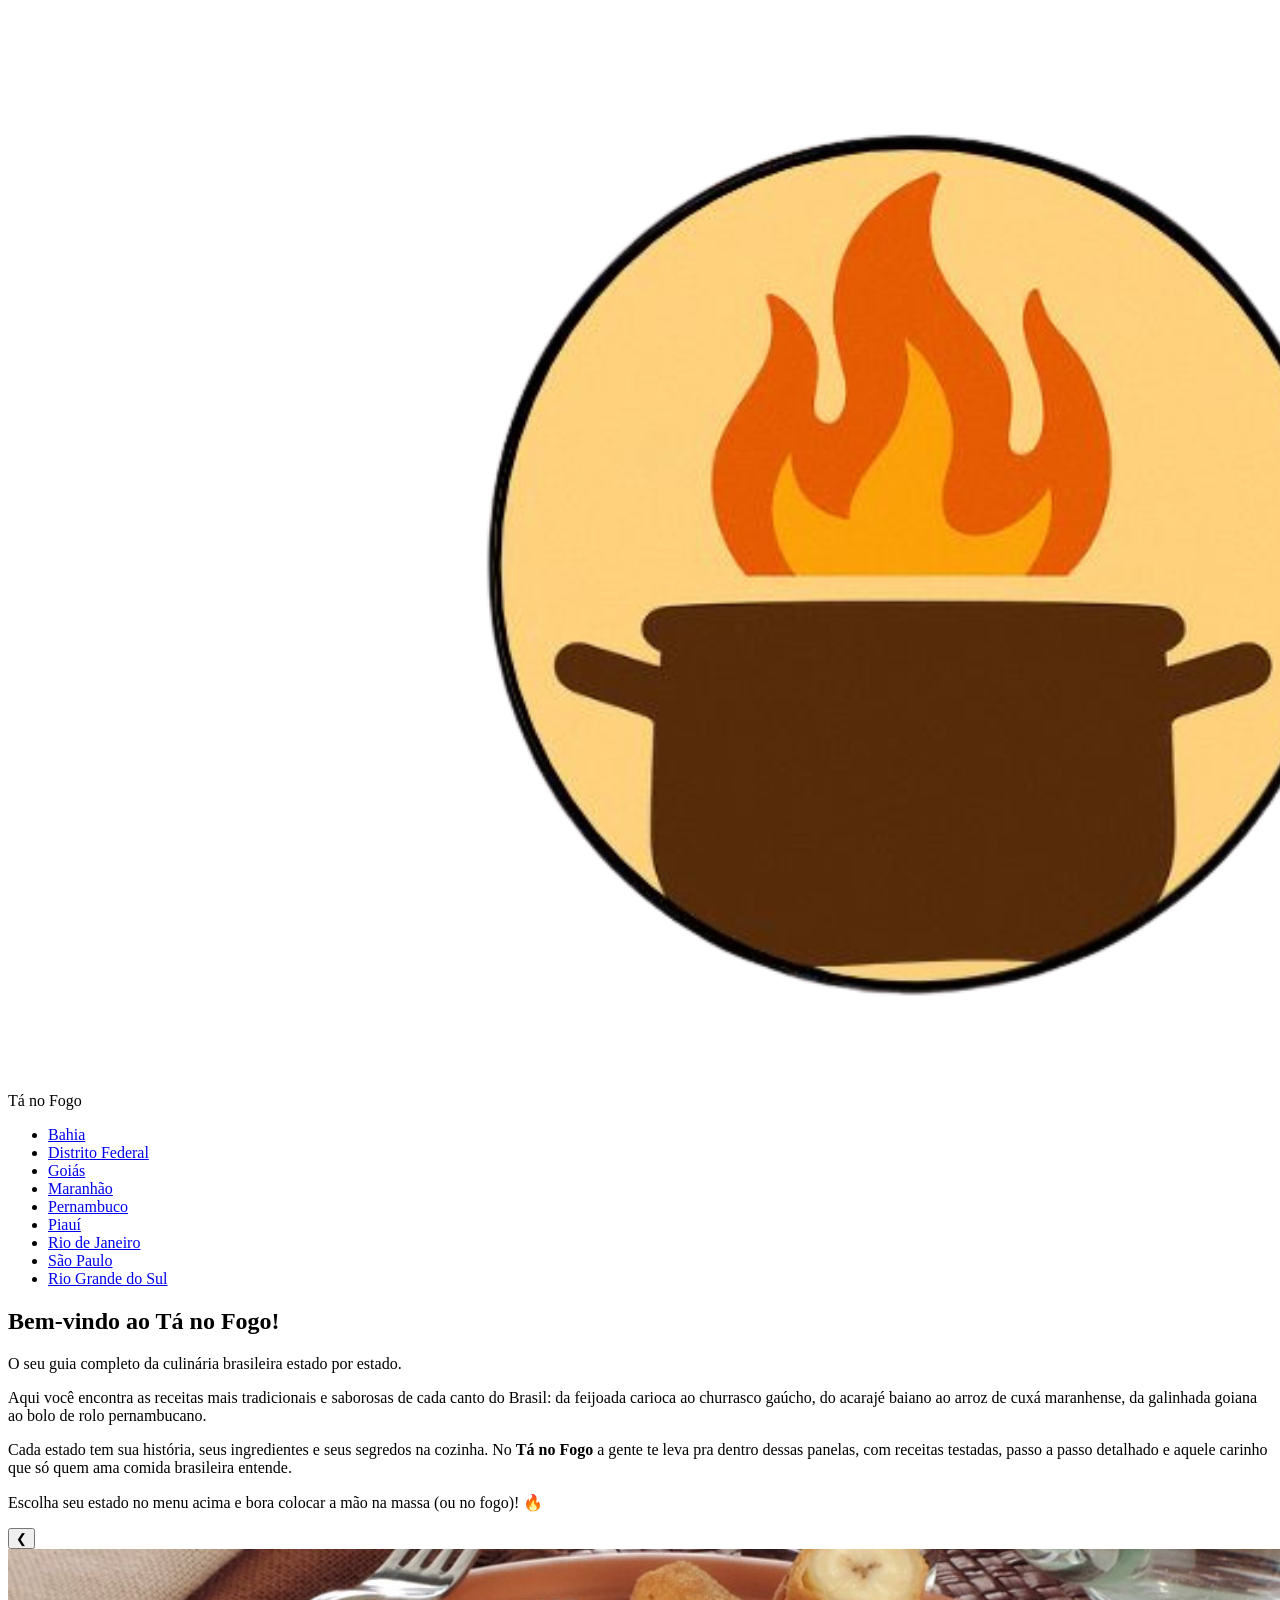
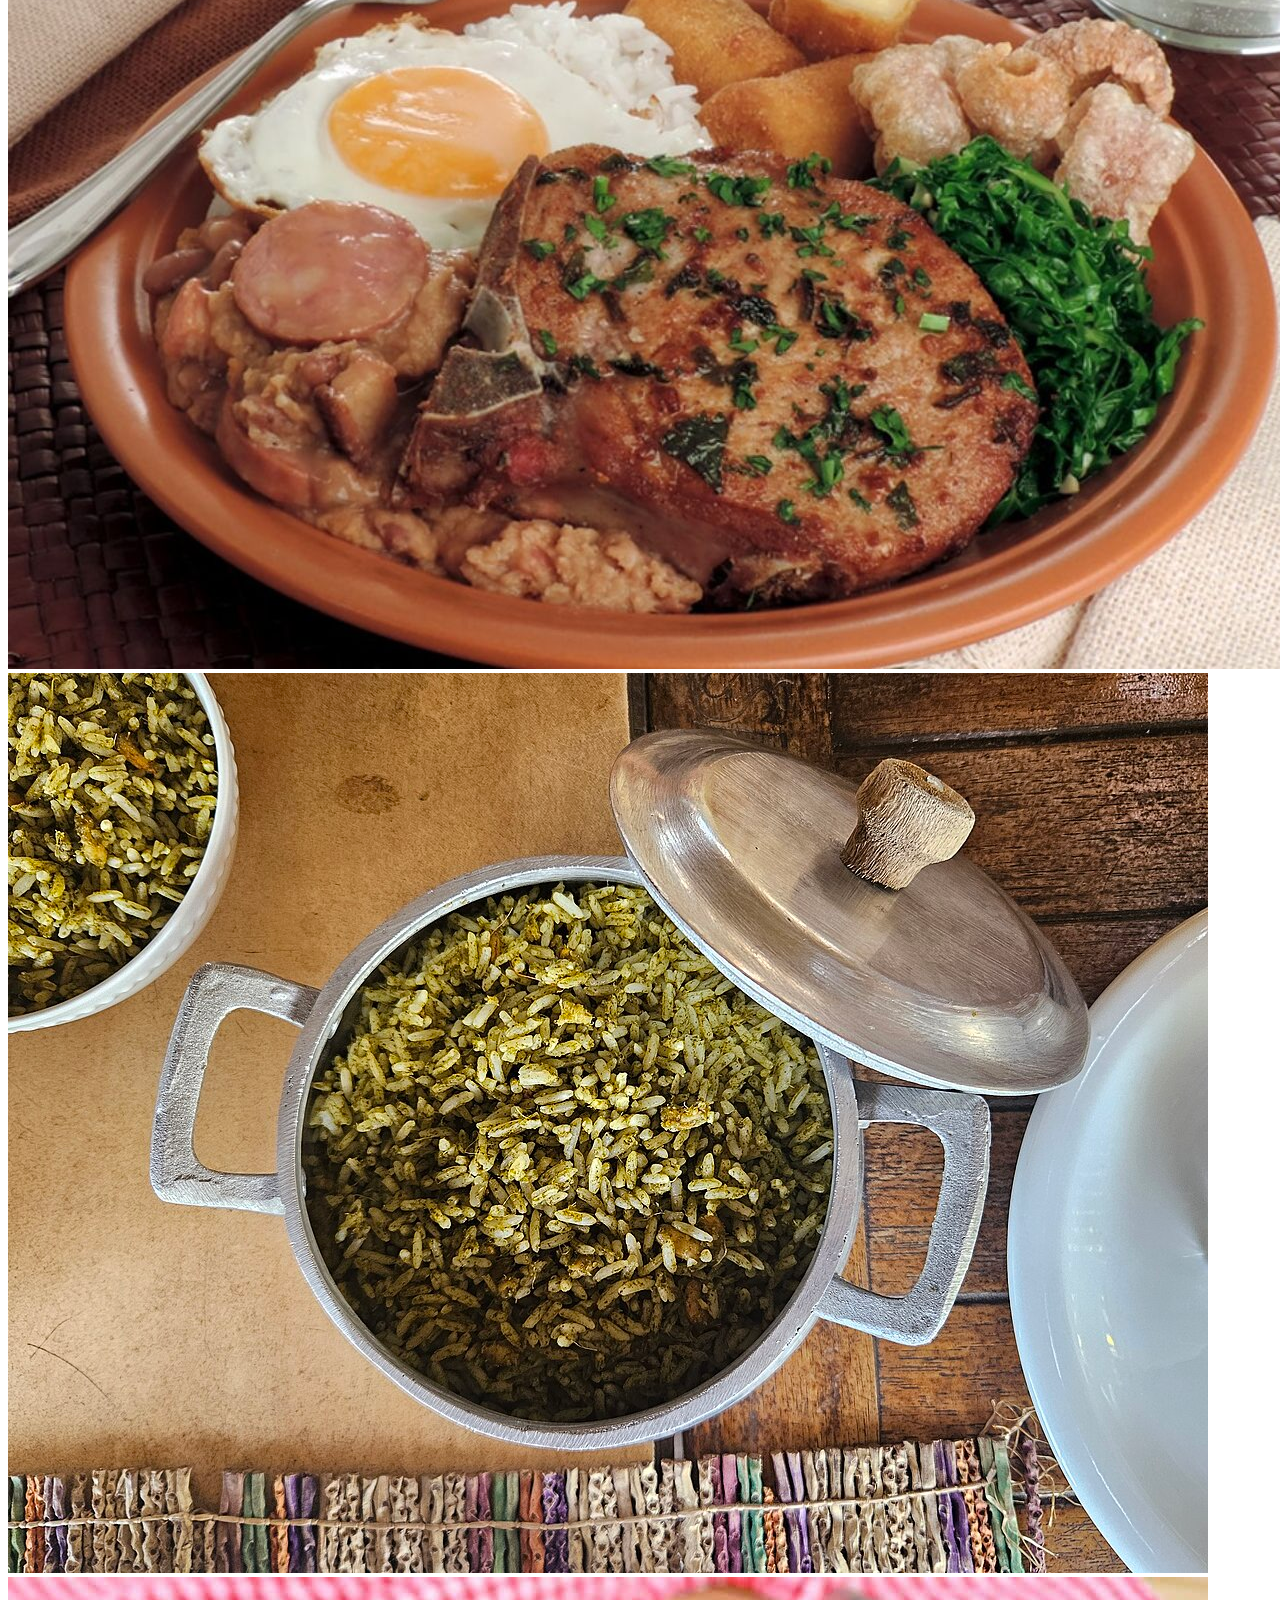
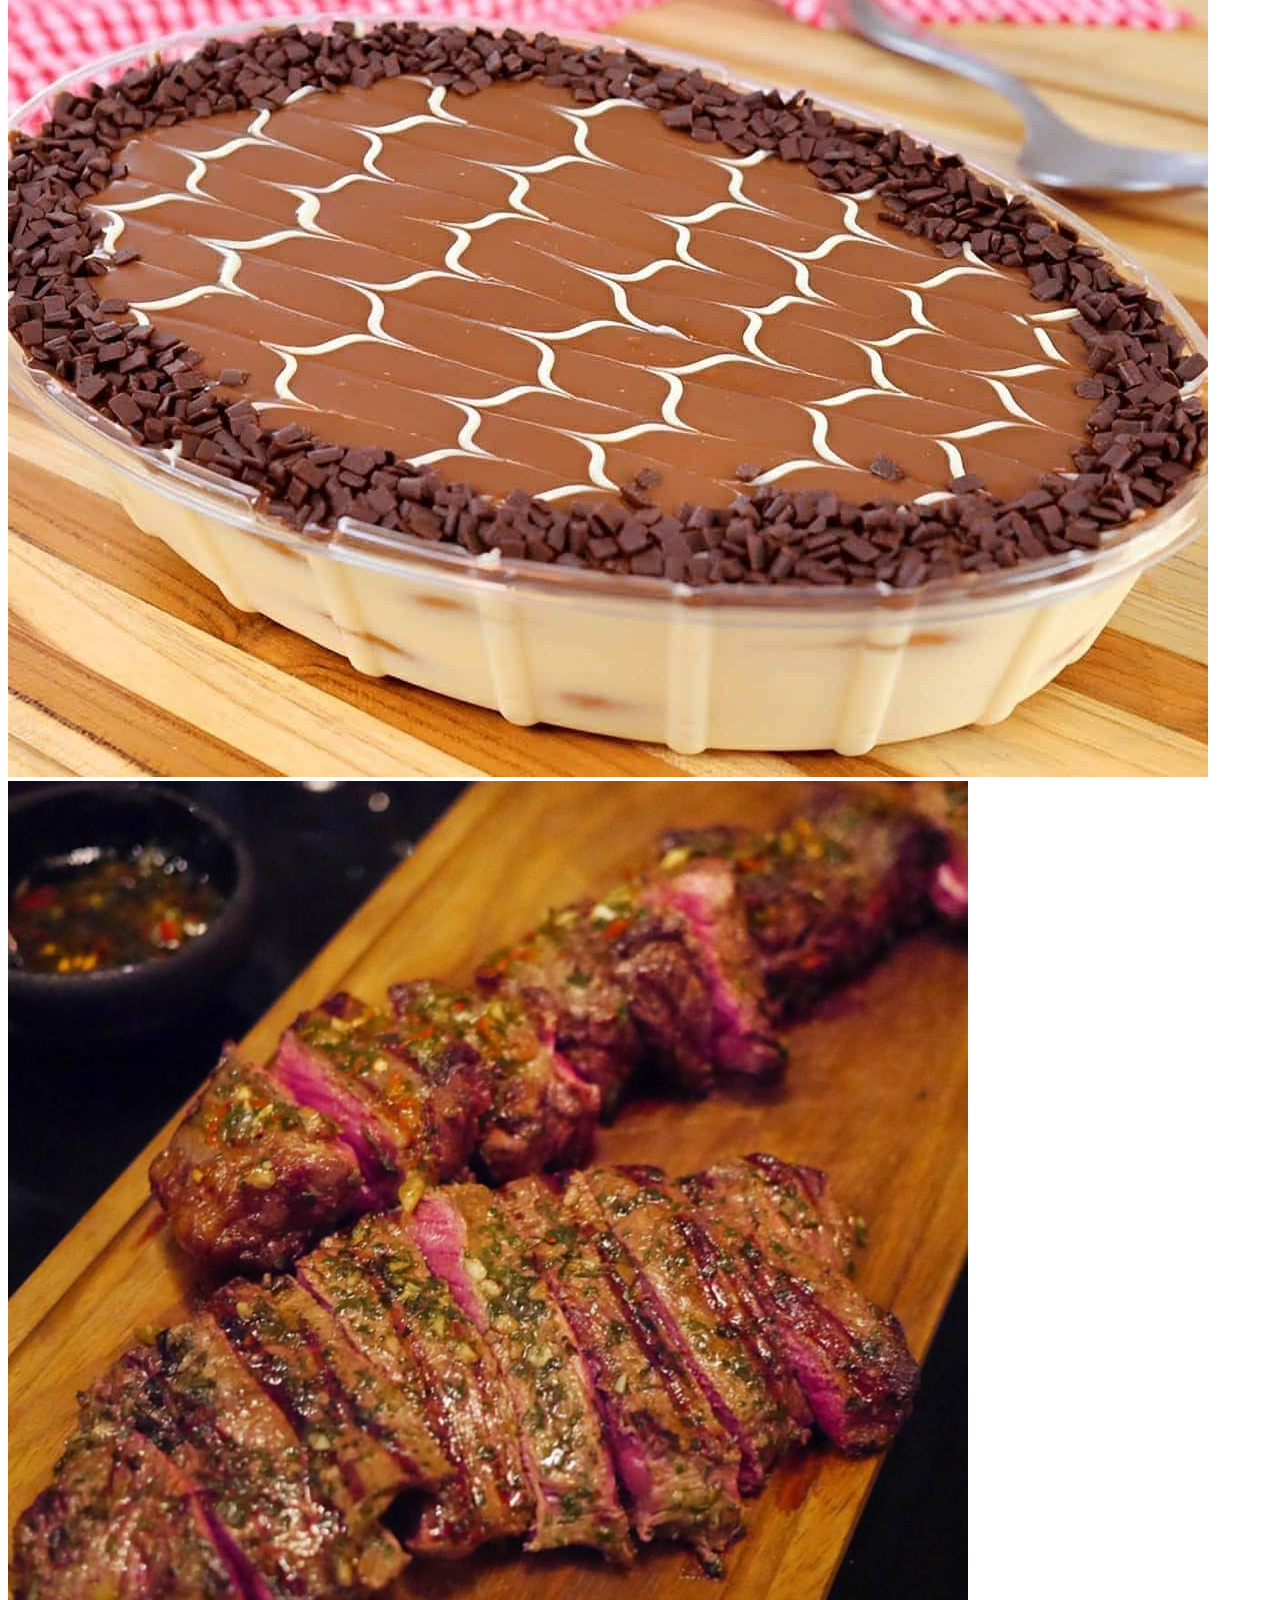
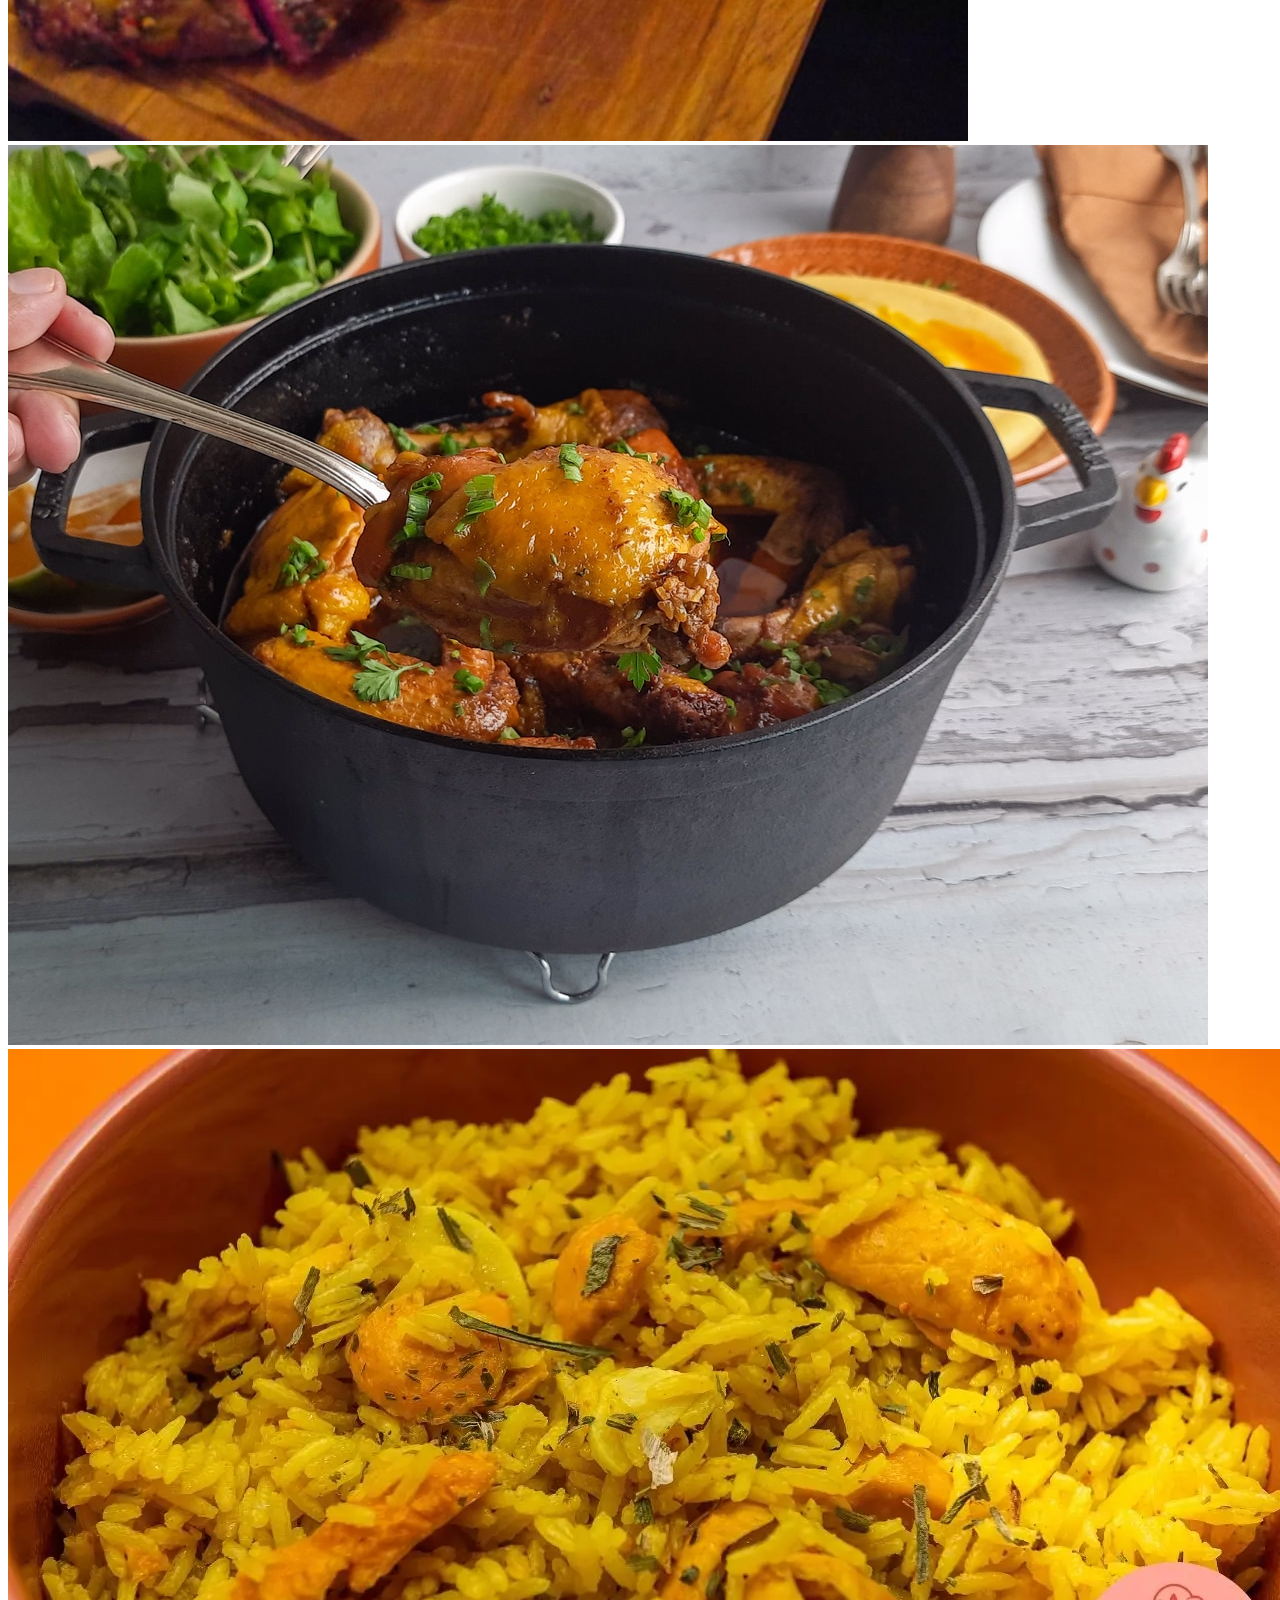
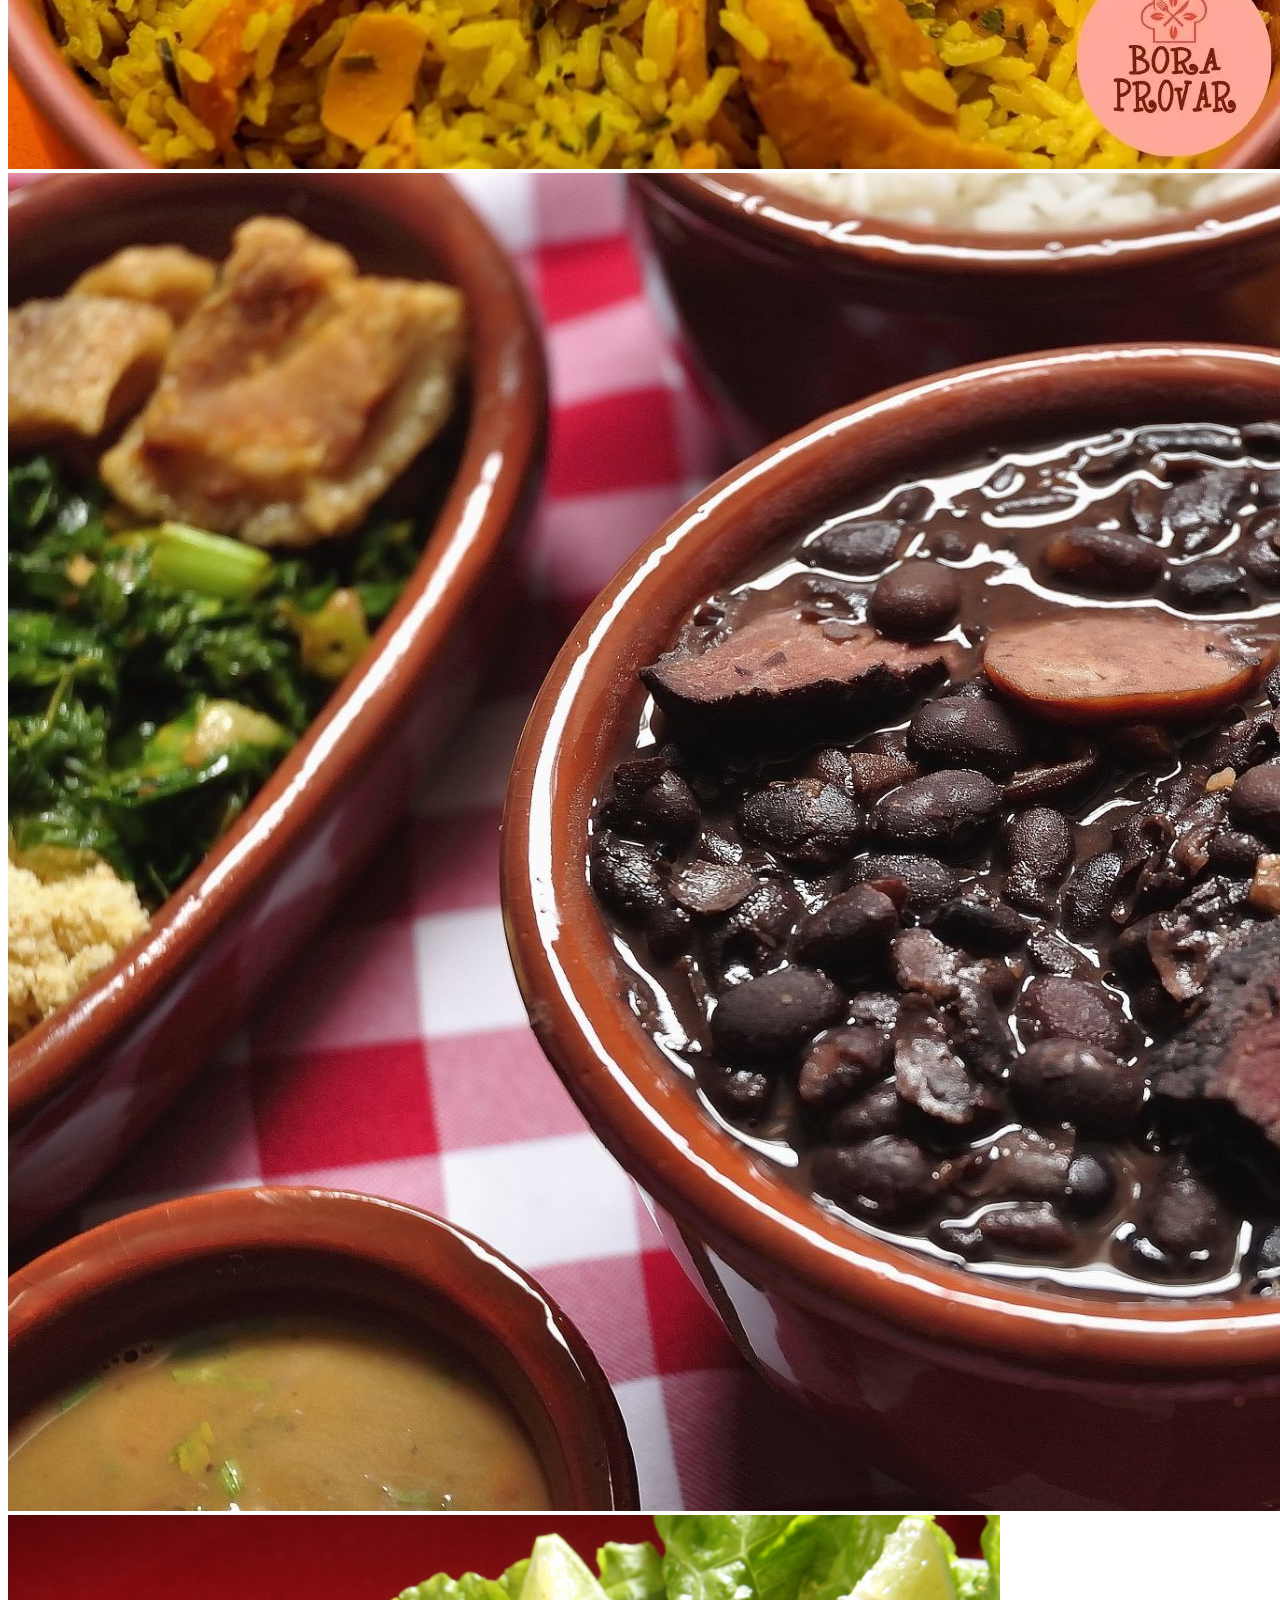
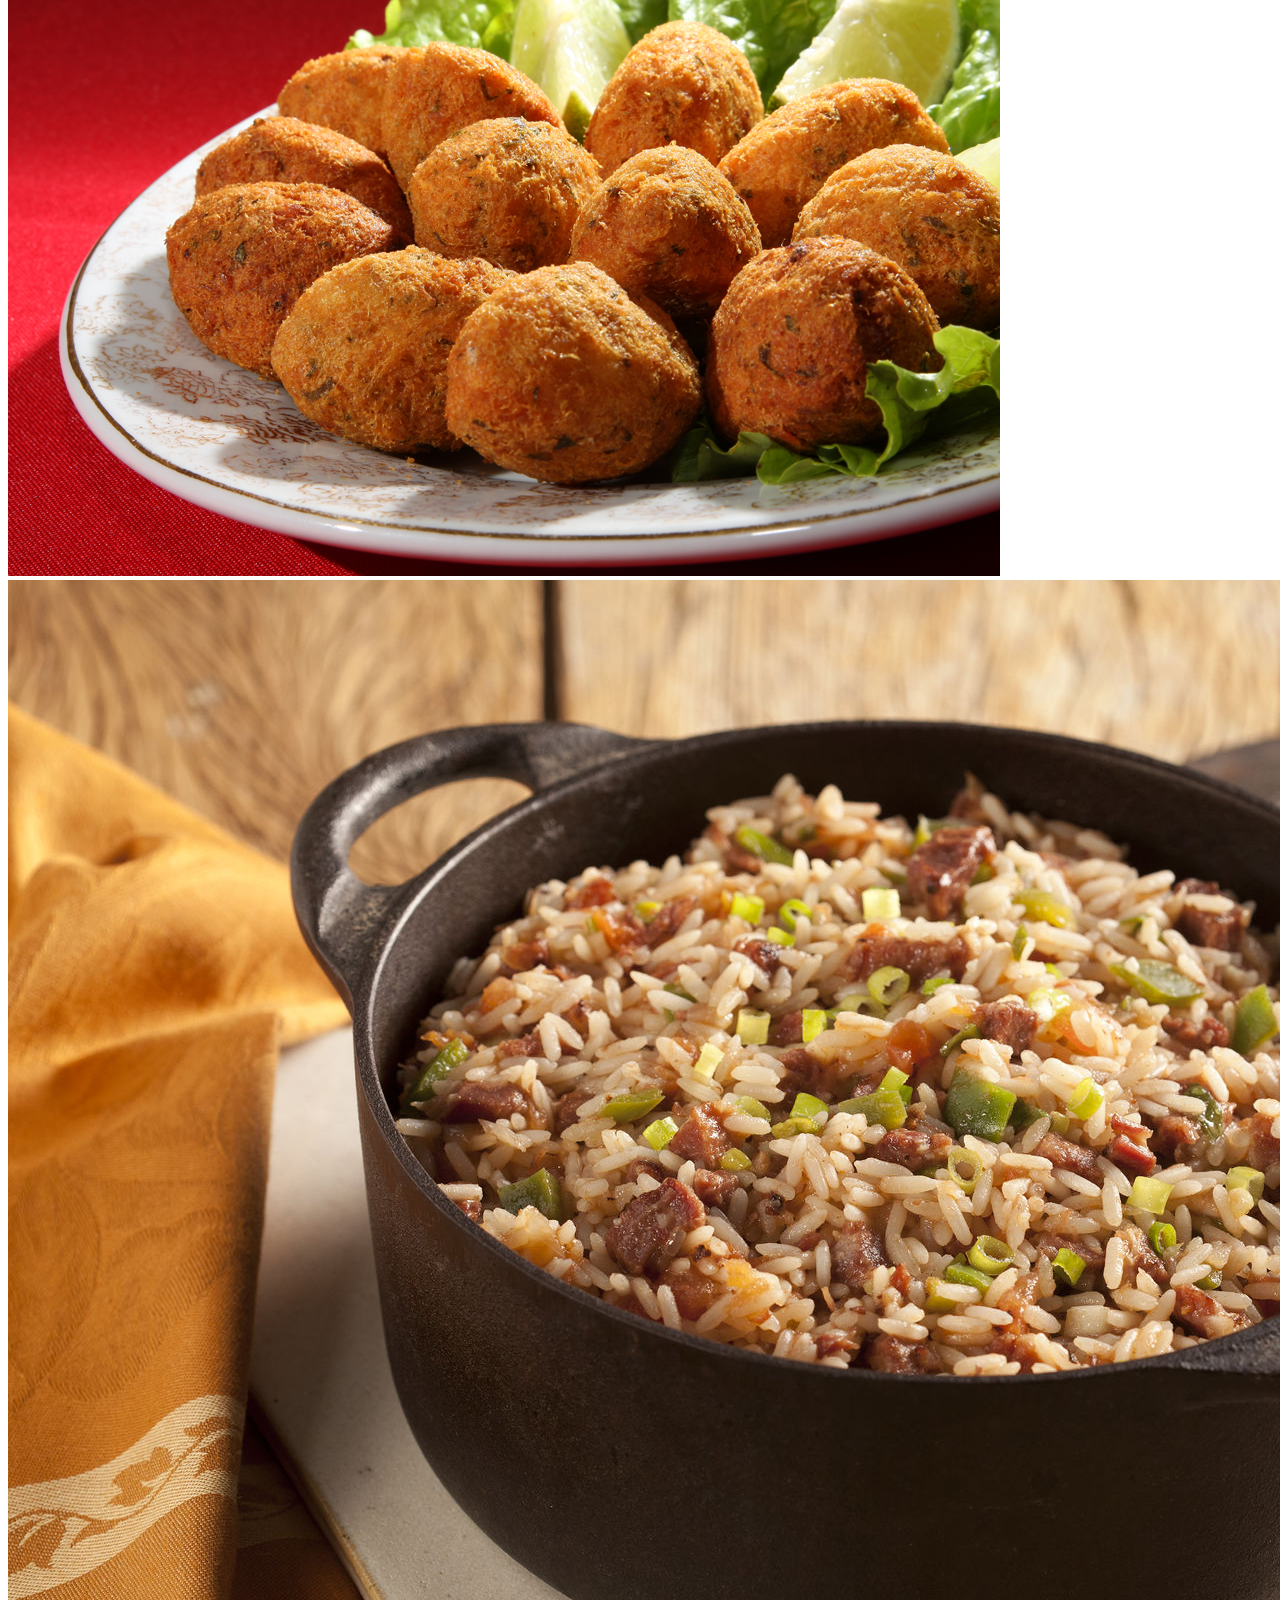
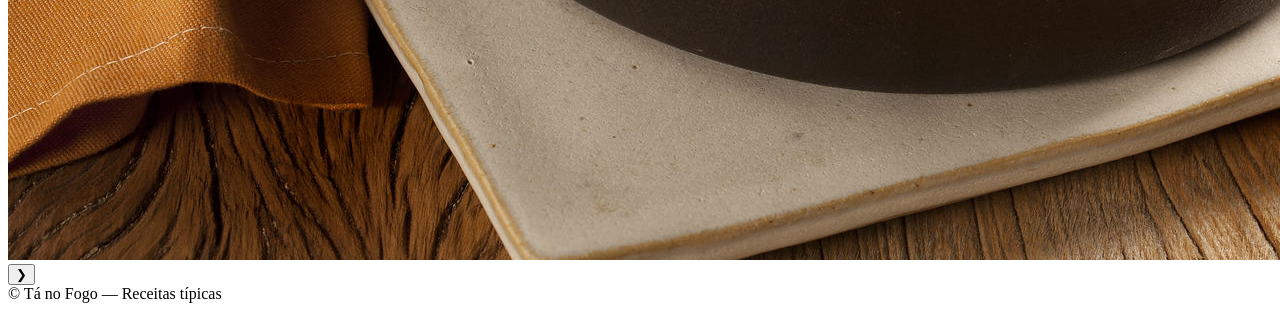
==== index.html @ 715fdb38 "Update index.html" ====
<!doctype html>
<html lang="pt-BR">
<head>
  <meta charset="utf-8">
  <meta name="viewport" content="width=device-width,initial-scale=1">
  <title>Tá no Fogo</title>
  <!-- Fonte do nome Tá no Fogo na Aba do navegador -->
  <link href="https://fonts.googleapis.com/css2?family=Montserrat:wght@300;400;600;800&family=Great+Vibes&display=swap" rel="stylesheet">
  <link rel="stylesheet" href="./CSS/style-index.css">
</head>
<body>
  <div class="container">
    <header>
      <div class="logo-wrap">
        <img src="img/logo2.png" alt="Logo Tá no Fogo" class="logo-img">
        <div class="brand">Tá no Fogo</div>
      </div>
      <nav>
      <ul>
        <li><a href="bahia.html">Bahia</a></li>
        <li><a href="df.html">Distrito Federal</a></li>
        <li><a href="GO.html">Goiás</a></li>
        <li><a href="MA.html">Maranhão</a></li>
        <li><a href="pernambuco.html">Pernambuco</a></li>
        <li><a href="piaui.html">Piauí</a></li>
        <li><a href="rj.html">Rio de Janeiro</a></li>
        <li><a href="sp.html">São Paulo</a></li>
        <li><a href="RS.html">Rio Grande do Sul</a></li>
      </ul>
    </nav>
    </header>

    <main>
      </section>
    <section class="apresentacao">
    <div class="texto-principal">
      <h1>Bem-vindo ao Tá no Fogo!</h1>
      <p class="destaque">
        O seu guia completo da culinária brasileira estado por estado.
      </p>
      <p>
        Aqui você encontra as receitas mais tradicionais e saborosas de cada canto do Brasil: 
        da feijoada carioca ao churrasco gaúcho, do acarajé baiano ao arroz de cuxá maranhense, 
        da galinhada goiana ao bolo de rolo pernambucano.
      </p>
      <p>
        Cada estado tem sua história, seus ingredientes e seus segredos na cozinha. 
        No <strong>Tá no Fogo</strong> a gente te leva pra dentro dessas panelas, 
        com receitas testadas, passo a passo detalhado e aquele carinho que só quem ama comida brasileira entende.
      </p>
      <p class="chamada">
        Escolha seu estado no menu acima e bora colocar a mão na massa (ou no fogo)! 🔥
      </p>
    </div>
  </section>

      <section class="carousel">
        <button class="prev">&#10094;</button>
        <div class="carousel-track">
          <a href="sp.html"><img src="img/virado-a-paulista.jpg" alt="Imagem 1"></a>
          <a href="MA.html"><img src="img/Arroz_de_cuxá.jpg"alt="Imagem 2"></a>
          <a href="MA.html"><img src="img/imagem de pave.jpg"alt="Imagem 3"></a>
          <a href="RS.html"><img src="img/churrasco.jpeg"></a>
          <a href="GO.html"><img src="img/galinha-caipira.jpg" alt="Imagem 5"></a>
          <a href="df.html"><img src="img/Galinhada.jpg" alt="Imagem 6"></a>
          <a href="rj.html"><img src="img/Feijoada-carioca.jpg" alt="Imagem 7"></a>
          <a href="rj.html"><img src="img/Bolinho-de-bacalhau.jpg" alt="Imagem 8"></a>
          <a href="RS.html"><img src="img/arroz.jpeg" alt="Imagem 9"></a>
        </div>
      <button class="next">&#10095;</button>
    
</main>
    </main>

    <footer>
      © Tá no Fogo — Receitas típicas
    </footer>
  </div>
  <script>
    const track = document.querySelector('.carousel-track');
    const slides = Array.from(track.children);
    const nextButton = document.querySelector('.next');
    const prevButton = document.querySelector('.prev');

    let currentSlide = 0;

    function updateCarousel() {
      const slideWidth = slides[0].getBoundingClientRect().width;
      track.style.transform = `translateX(-${currentSlide * slideWidth}px)`;
    }

    nextButton.addEventListener('click', () => {
      currentSlide = (currentSlide + 1) % slides.length;
      updateCarousel();
    });

    prevButton.addEventListener('click', () => {
      currentSlide = (currentSlide - 1 + slides.length) % slides.length;
      updateCarousel();
    });

    window.addEventListener('resize', updateCarousel);
  </script>
</body>



<script>
  document.addEventListener('DOMContentLoaded', () => {
    const track = document.querySelector('.carousel-track');
    const slides = Array.from(track.children);
    const nextButton = document.querySelector('.next');
    const prevButton = document.querySelector('.prev');

    let currentSlide = 0;

    function updateCarousel() {
      const slideWidth = slides[0].getBoundingClientRect().width;
      track.style.transform = `translateX(-${currentSlide * slideWidth}px)`;
    }

    nextButton.addEventListener('click', () => {
      currentSlide = (currentSlide + 1) % slides.length;
      updateCarousel();
    });

    prevButton.addEventListener('click', () => {
      currentSlide = (currentSlide - 1 + slides.length) % slides.length;
      updateCarousel();
    });

    window.addEventListener('resize', updateCarousel);
  });
</script>
</body>
</html>
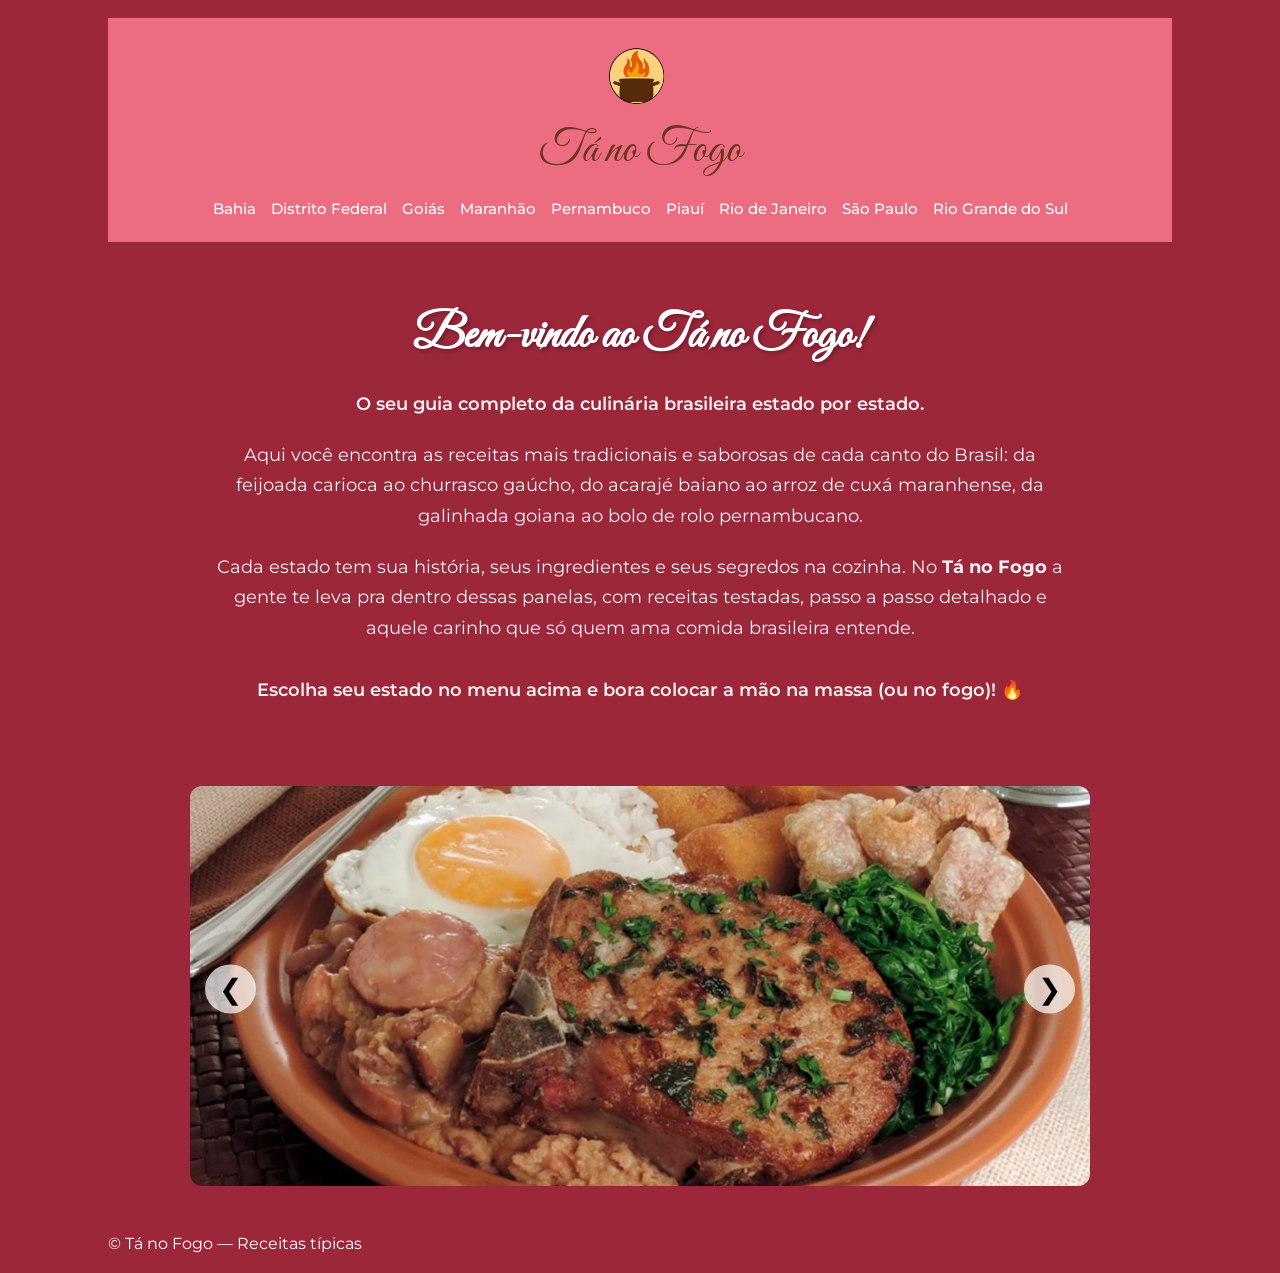
==== commit fa61651b: "Update index.html" ====
--- a/index.html
+++ b/index.html
@@ -6,7 +6,7 @@
   <title>Tá no Fogo</title>
   <!-- Fonte do nome Tá no Fogo na Aba do navegador -->
   <link href="https://fonts.googleapis.com/css2?family=Montserrat:wght@300;400;600;800&family=Great+Vibes&display=swap" rel="stylesheet">
-  <link rel="stylesheet" href="./CSS/style-index.css">
+  <link rel="stylesheet" href="css/style-home.css">
 </head>
 <body>
   <div class="container">
--- a/css/style-home.css
+++ b/css/style-home.css
@@ -0,0 +1,178 @@
+:root {
+  --brown: #ec6d82;
+  --brown-dark: #6b351e;
+  --beige: #ec6d82;
+  --muted: #dcd6d3;
+  --card: #ec6d82;;
+  --accent: #b56337;
+  --text: rgb(255, 255, 255);
+  --max-width: 1100px;
+}
+
+* { box-sizing: border-box; }
+body {
+  font-family: Montserrat, Arial, sans-serif;
+  line-height: 1.45;
+  color: var(--text);
+  background: #9c273b;
+  margin: 0;
+}
+.container {
+  max-width: var(--max-width);
+  margin: 0 auto;
+  padding: 18px;
+}
+
+/* Header */
+header {
+  display: flex;
+  flex-direction: column;
+  align-items: center;
+  gap: 12px;
+  padding: 22px 0;
+  /* Cor do Header */
+  background-color: #ec6d82;
+}
+.logo-wrap {
+  display: flex;
+  flex-direction: column;
+  align-items: center;
+  gap: 8px;
+}
+.logo-circle {
+  width: 64px;
+  height: 64px;
+  border-radius: 50%;
+  background: var(--brown);
+}
+.brand {
+  font-family: 'Great Vibes', cursive;
+  color: var(--brown-dark);
+  font-size: 46px;
+}
+
+nav ul {
+  list-style: none;
+  margin: 0;
+  padding: 0;
+  display: flex;
+  gap: 15px;
+}
+
+nav ul li a {
+  font-size: 15px;
+  text-decoration: none;
+  color: rgb(255, 255, 255);
+  font-weight: 500;
+  transition: color 0.3s;
+}
+
+nav ul li a:hover {
+  color: #000000;
+}
+
+.pill {
+  height: 18px;
+  width: 84px;
+  border-radius: 10px;
+  background: var(--brown);
+}
+
+.logo-img {
+  width: 70px;
+  height: 70px;
+  border-radius: 50%;
+  object-fit: cover;
+}
+
+
+.carousel {
+  position: relative;
+  display: flex;
+  align-items: center;
+  justify-content: center;
+  margin: 40px auto;
+  width: 90%;
+  max-width: 900px;
+  overflow: hidden;
+}
+
+.carousel-track {
+  display: flex;
+  transition: transform 0.4s ease-in-out;
+}
+
+.carousel-track a {
+  min-width: 100%;
+  text-align: center;
+}
+
+.carousel-track img {
+  width: 100%;
+  height: 400px;
+  object-fit: cover;
+  border-radius: 12px;
+  transition: transform 0.3s ease;
+}
+
+.carousel-track img:hover {
+  transform: scale(1.03);
+}
+
+.carousel button {
+  position: absolute;
+  top: 50%;
+  transform: translateY(-50%);
+  background: rgba(255,255,255,0.7);
+  border: none;
+  font-size: 28px;
+  cursor: pointer;
+  padding: 8px 14px;
+  border-radius: 50%;
+  transition: background 0.2s ease;
+  z-index: 10;
+  
+}
+
+.carousel button:hover {
+  background: rgba(255,255,255,0.9);
+}
+
+.prev { left: 15px; }
+.next { right: 15px; }
+
+.apresentacao {
+  padding: 20px 20px;
+  text-align: center;
+  max-width: 900px;
+  margin: 0 auto;
+}
+
+.texto-principal h1 {
+  font-family: 'Great Vibes', cursive;
+  font-size: 48px;
+  color: #fff;
+  margin-bottom: 16px;
+  text-shadow: 2px 2px 4px rgba(0,0,0,0.3);
+}
+
+.destaque {
+  font-size: 22px;
+  font-weight: 600;
+  margin-bottom: 24px;
+  color: #fff;
+}
+
+.texto-principal p {
+  font-size: 18px;
+  margin-bottom: 20px;
+  color: #f0f0f0;
+  line-height: 1.7;
+}
+
+.chamada {
+  font-size: 20px;
+  font-weight: 600;
+  color: #fff;
+  margin-top: 32px;
+}
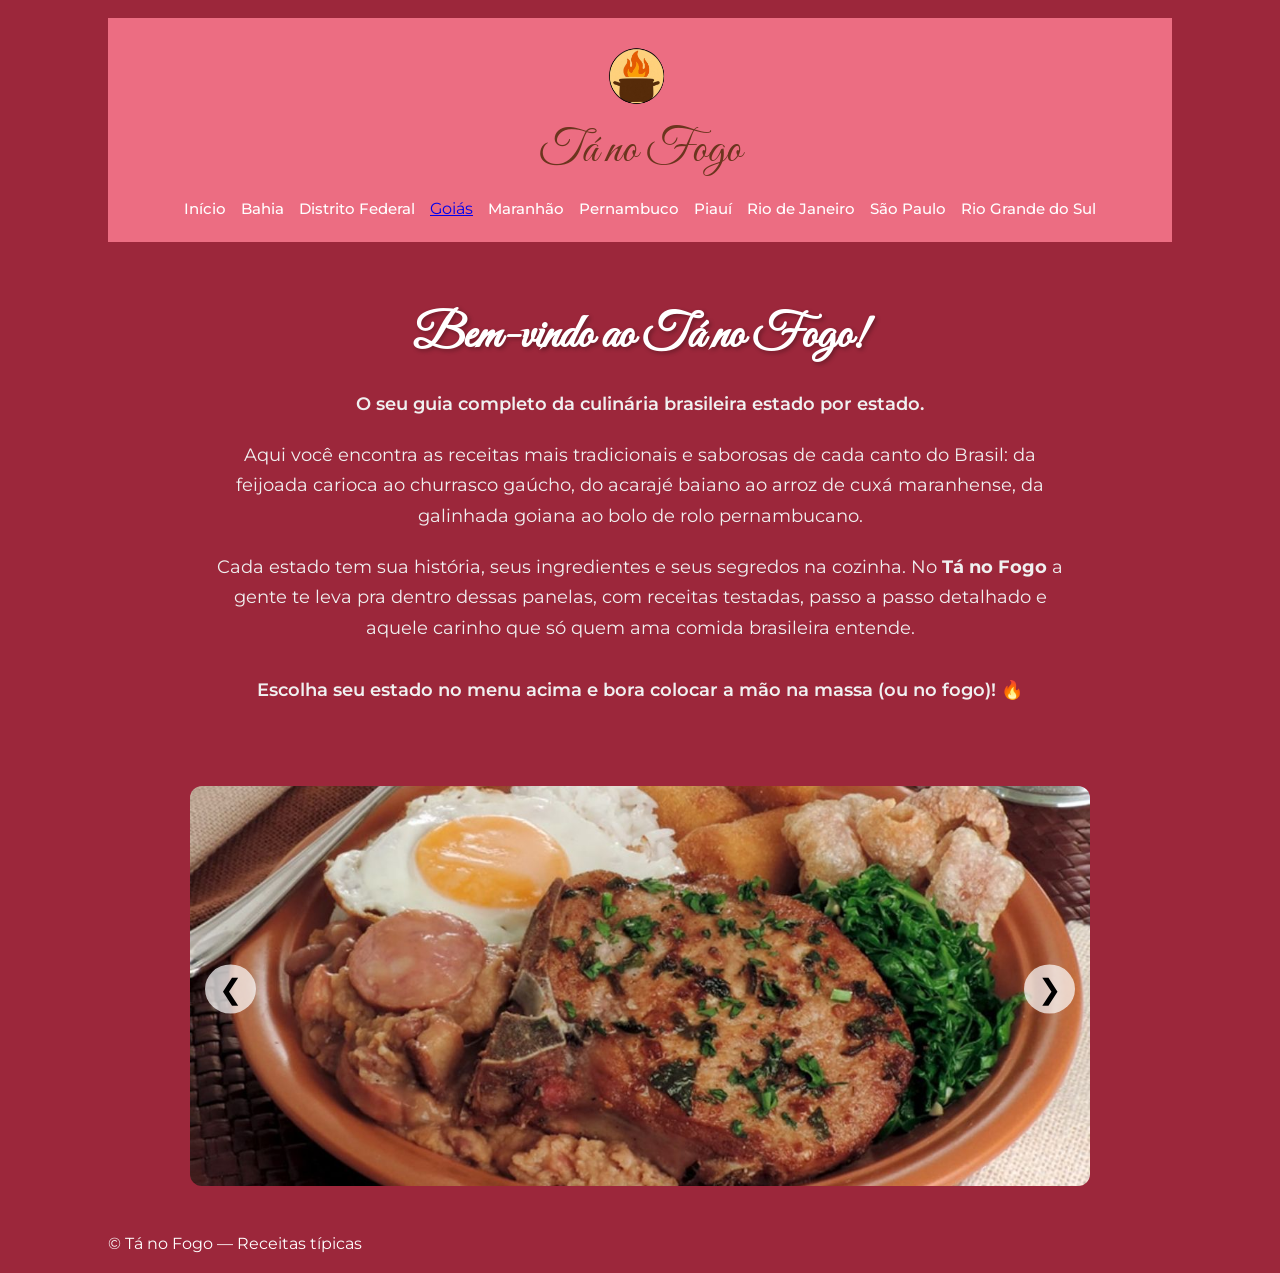
==== commit 1d1d6a23: "Update index.html" ====
--- a/index.html
+++ b/index.html
@@ -6,7 +6,7 @@
   <title>Tá no Fogo</title>
   <!-- Fonte do nome Tá no Fogo na Aba do navegador -->
   <link href="https://fonts.googleapis.com/css2?family=Montserrat:wght@300;400;600;800&family=Great+Vibes&display=swap" rel="stylesheet">
-  <link rel="stylesheet" href="css/style-home.css">
+  <link rel="stylesheet" href="css/style-home.css?v=2">
 </head>
 <body>
   <div class="container">
@@ -17,15 +17,16 @@
       </div>
       <nav>
       <ul>
-        <li><a href="bahia.html">Bahia</a></li>
-        <li><a href="df.html">Distrito Federal</a></li>
-        <li><a href="GO.html">Goiás</a></li>
-        <li><a href="MA.html">Maranhão</a></li>
-        <li><a href="pernambuco.html">Pernambuco</a></li>
-        <li><a href="piaui.html">Piauí</a></li>
-        <li><a href="rj.html">Rio de Janeiro</a></li>
-        <li><a href="sp.html">São Paulo</a></li>
-        <li><a href="RS.html">Rio Grande do Sul</a></li>
+        <li><a href="/ta-no-fogo/index.html">Início</a></li>
+        <li><a href="/ta-no-fogo/bahia.html">Bahia</a></li>
+        <li><a href="/ta-no-fogo/df.html">Distrito Federal</a></li
+        <li><a href="/ta-no-fogo/go.html">Goiás</a></li>
+        <li><a href="/ta-no-fogo/ma.html">Maranhão</a></li>
+        <li><a href="/ta-no-fogo/pernambuco.html">Pernambuco</a></li>
+        <li><a href="/ta-no-fogo/piaui.html">Piauí</a></li>
+        <li><a href="/ta-no-fogo/rj.html">Rio de Janeiro</a></li>
+        <li><a href="/ta-no-fogo/sp.html">São Paulo</a></li>
+         <li><a href="/ta-no-fogo/rs.html">Rio Grande do Sul</a></li>
       </ul>
     </nav>
     </header>
